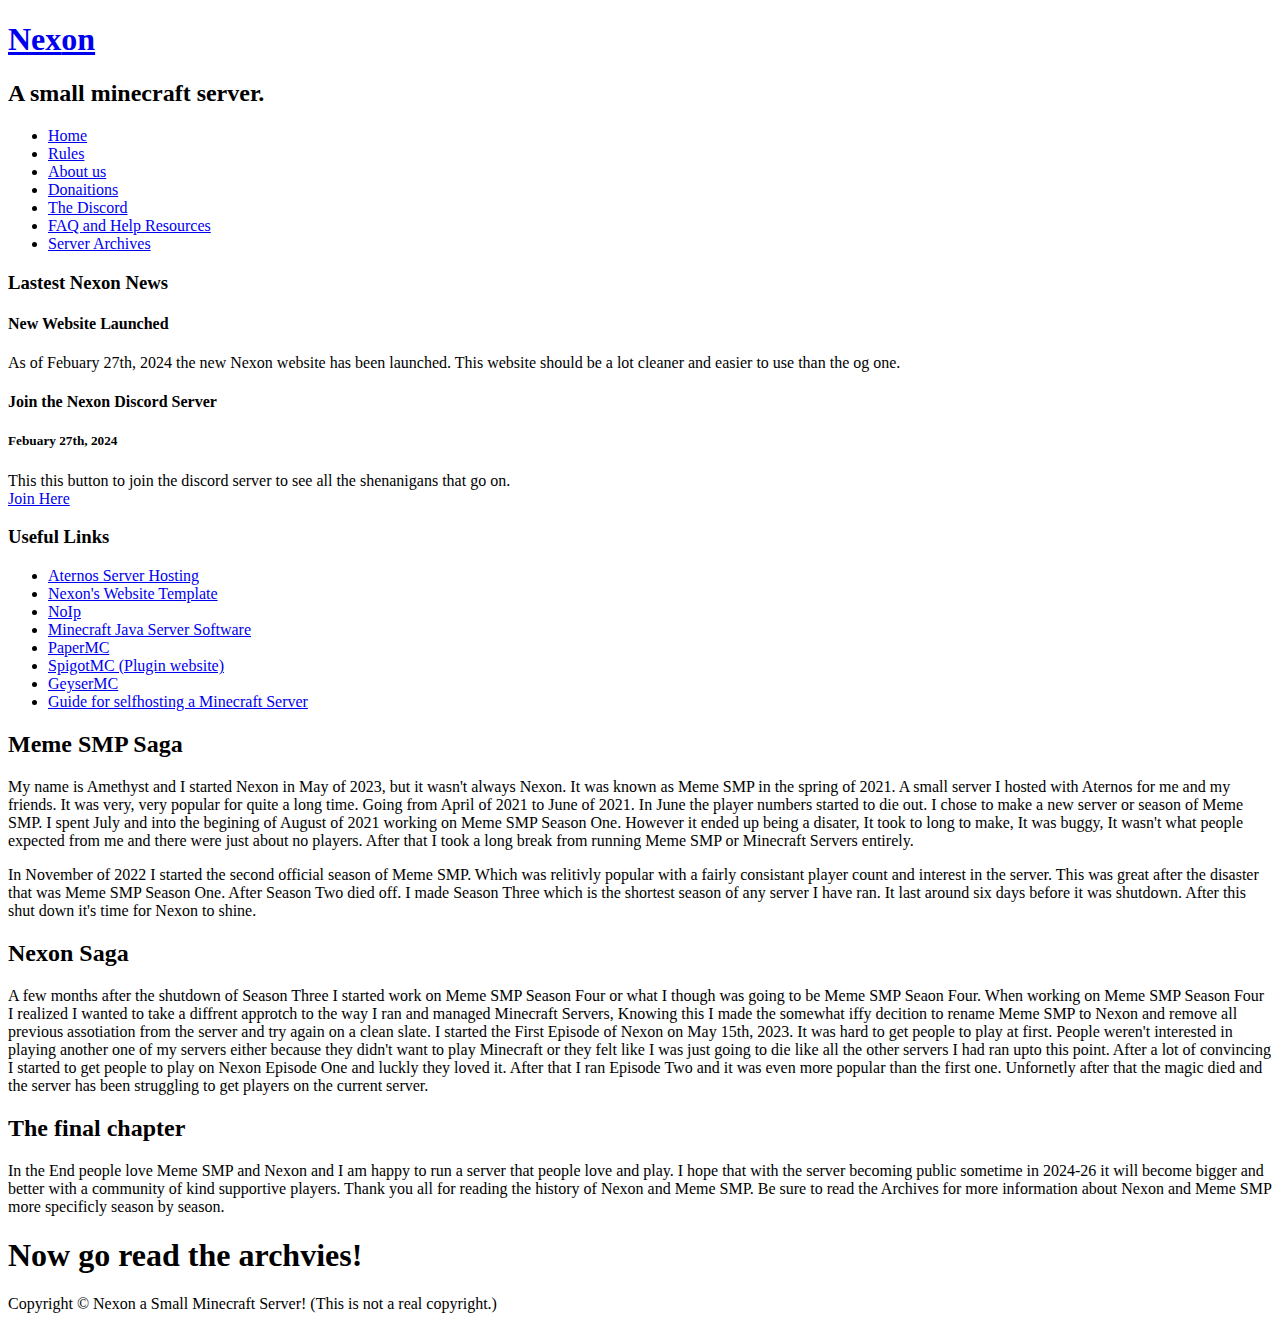
==== aboutus.html @ 3ce4cdde "Add files via upload" ====
<!DOCTYPE HTML>
<html>

<head>
  <title>Nexon - About us</title>
  <meta name="description" content="website description" />
  <meta name="keywords" content="website keywords, website keywords" />
  <meta http-equiv="content-type" content="text/html; charset=UTF-8" />
  <link rel="stylesheet" type="text/css" href="style/style.css" title="style" />
</head>

<body>
  <div id="main">
    <div id="header">
      <div id="logo">
        <div id="logo_text">
          <!-- class="logo_colour", allows you to change the colour of the text -->
          <h1><a href="index.html">Nex<span class="logo_colour">on</span><span class="logo_colour2"></span></a></h1>
          <h2>A small minecraft server.</h2>
        </div>
      </div>
      <div id="menubar">
        <ul id="menu">
          <!-- put class="selected" in the li tag for the selected page - to highlight which page you're on -->
          <li class="selected"><a href="index.html">Home</a></li> 
          <li><a href="rules.html">Rules</a></li>
          <li><a href="index.html">About us</a></li>
          <li><a href="matanence.htm">Donaitions</a></li>
          <li><a href="https://discord.gg/QVb5wJsmpV">The Discord</a></li> 
          <li><a href="help.html">FAQ and Help Resources</a></li>
          <li><a href="notdone.htm">Server Archives</a></li>
        </ul>
      </div>
    </div>
    <div id="site_content">
      <div class="sidebar">
        <!-- insert your sidebar items here -->
        <h3>Lastest Nexon News</h3>
        <h4>New Website Launched</h4>
        <p>As of Febuary 27th, 2024 the new Nexon website has been launched. This website should be a lot cleaner and easier to use than the og one.</p>
        <p></p>
        <h4>Join the Nexon Discord Server</h4>
        <h5>Febuary 27th, 2024</h5>
        <p>This this button to join the discord server to see all the shenanigans that go on.<br /><a href="https://discord.gg/QVb5wJsmpV">Join Here</a></p> 
        <h3>Useful Links</h3>
        <ul>
          <li><a href="https://aternos.org/:en/">Aternos Server Hosting</a></li>
          <li><a href="https://www.html5webtemplates.co.uk/wp-content/uploads/2020/templates/black_pink_white/index.html">Nexon's Website Template</a></li>
          <li><a href="https://www.noip.com/">NoIp</a></li>
          <li><a href="https://www.minecraft.net/en-us/download/server">Minecraft Java Server Software</a></li> 
          <li><a href="https://papermc.io/">PaperMC</a></li> 
          <li><a href="https://www.spigotmc.org/">SpigotMC (Plugin website)</a></li> 
          <li><a href="https://geysermc.org/">GeyserMC</a></li>
          <li><a href="https://www.youtube.com/watch?v=zTamkJ3gyYY">Guide for selfhosting a Minecraft Server</a></li>
        </ul>
      </div>
      <div id="content">
        <!-- insert the page content here -->
        <h2>Meme SMP Saga</h2>
        <p>My name is Amethyst and I started Nexon in May of 2023, but it wasn't always Nexon. It was known as Meme SMP in the spring of 2021. A small server I hosted with Aternos for me and my friends. It was very, very popular for quite a long time. Going from April of 2021 to June of 2021. In June the player numbers started to die out. I chose to make a new server or season of Meme SMP. I spent July and into the begining of August of 2021 working on Meme SMP Season One. However it ended up being a disater, It took to long to make, It was buggy, It wasn't what people expected from me and there were just about no players. After that I took a long break from running Meme SMP or Minecraft Servers entirely.</p>
        <p>In November of 2022 I started the second official season of Meme SMP. Which was relitivly popular with a fairly consistant player count and interest in the server. This was great after the disaster that was Meme SMP Season One. After Season Two died off. I made Season Three which is the shortest season of any server I have ran. It last around six days before it was shutdown. After this shut down it's time for Nexon to shine.</p>
        <h2>Nexon Saga</h2>
        <p>A few months after the shutdown of Season Three I started work on Meme SMP Season Four or what I though was going to be Meme SMP Seaon Four. When working on Meme SMP Season Four I realized I wanted to take a diffrent approtch to the way I ran and managed Minecraft Servers, Knowing this I made the somewhat iffy decition to rename Meme SMP to Nexon and remove all previous assotiation from the server and try again on a clean slate. I started the First Episode of Nexon on May 15th, 2023. It was hard to get people to play at first. People weren't interested in playing another one of my servers either because they didn't want to play Minecraft or they felt like I was just going to die like all the other servers I had ran upto this point. After a lot of convincing I started to get people to play on Nexon Episode One and luckly they loved it. After that I ran Episode Two and it was even more popular than the first one. Unfornetly after that the magic died and the server has been struggling to get players on the current server.</p>
        <h2>The final chapter</h2>
        <p>In the End people love Meme SMP and Nexon and I am happy to run a server that people love and play. I hope that with the server becoming public sometime in 2024-26 it will become bigger and better with a community of kind supportive players. Thank you all for reading the history of Nexon and Meme SMP. Be sure to read the Archives for more information about Nexon and Meme SMP more specificly season by season.</p>
        <h1>Now go read the archvies!</h1>
      </div>
    </div>
    <div id="footer">
      Copyright &copy; Nexon a Small Minecraft Server! (This is not a real copyright.) 
    </div>
  </div>
</body>
</html>
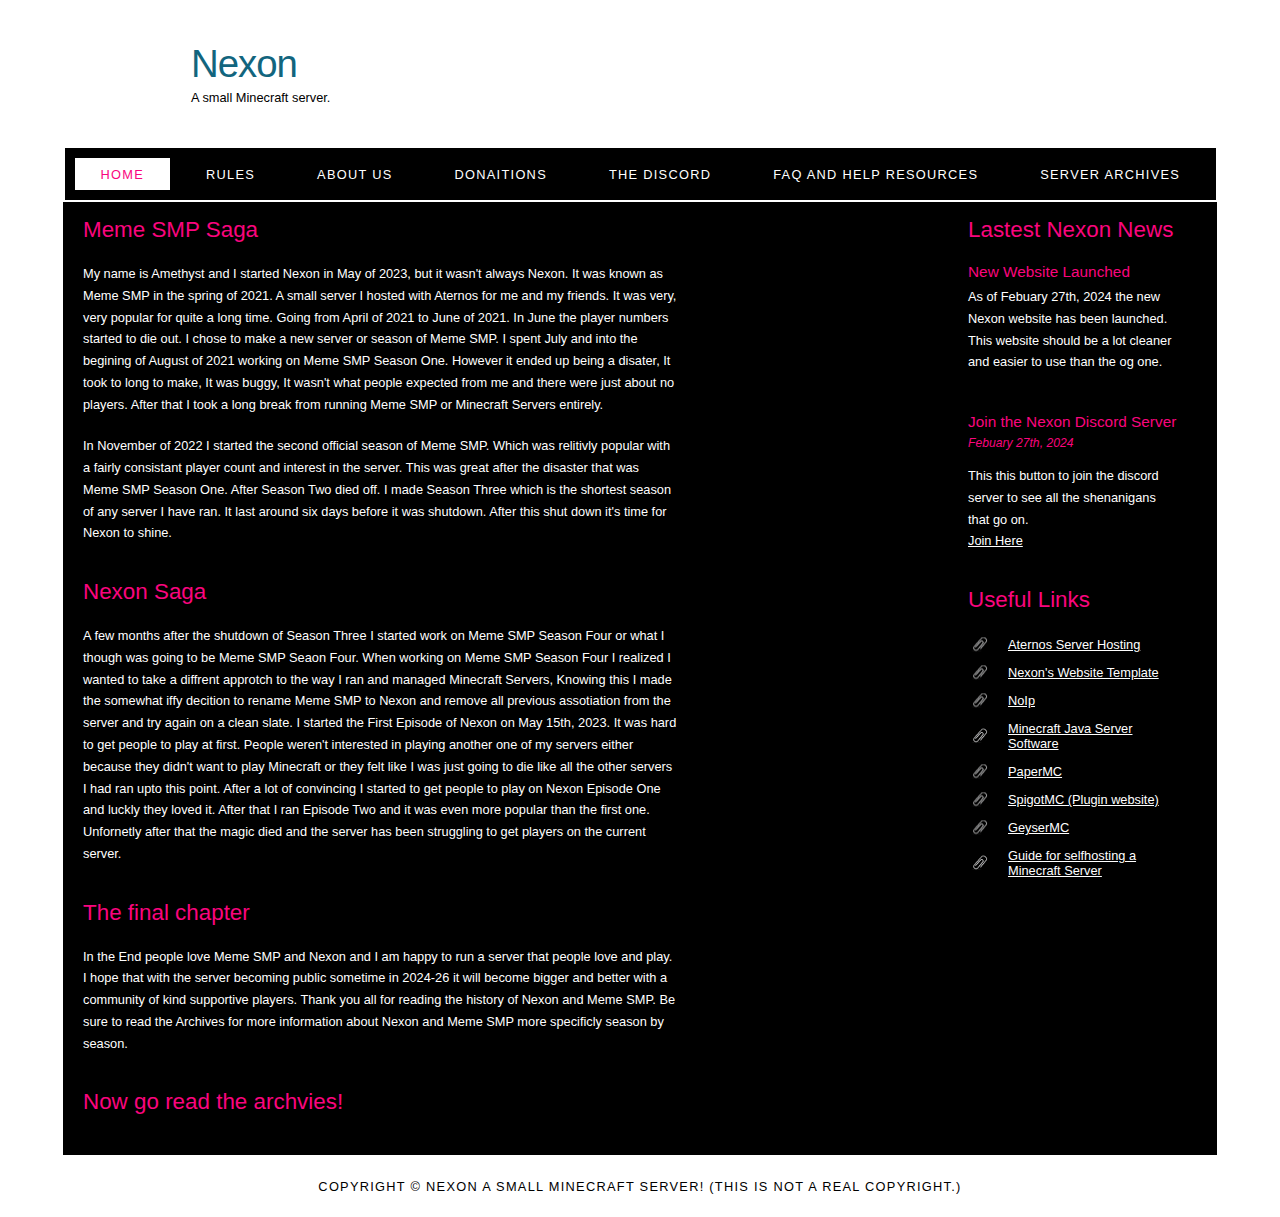
==== commit 14eb7efd: "Add files via upload" ====
--- a/aboutus.html
+++ b/aboutus.html
@@ -15,8 +15,8 @@
       <div id="logo">
         <div id="logo_text">
           <!-- class="logo_colour", allows you to change the colour of the text -->
-          <h1><a href="index.html">Nex<span class="logo_colour">on</span><span class="logo_colour2"></span></a></h1>
-          <h2>A small minecraft server.</h2>
+          <h1><a href="index.html"><span class="logo_colour"></span><span class="logo_colour2">Nexon</span></a></h1>
+          <h2>A small Minecraft server.</h2>
         </div>
       </div>
       <div id="menubar">
--- a/style/style.css
+++ b/style/style.css
@@ -0,0 +1,294 @@
+html
+{ height: 100%;}
+
+*
+{ margin: 0;
+  padding: 0;}
+
+body
+{ font: normal .80em 'trebuchet ms', arial, sans-serif;
+  background: #ffffff url(background.png) repeat;
+  color: #FFF;}
+
+p
+{ padding: 0 0 20px 0;
+  line-height: 1.7em;}
+
+img
+{ border: 0;}
+
+h1, h2, h3, h4, h5, h6 
+{ font: normal 175% 'century gothic', arial, sans-serif;
+  color: #FA057E;
+  margin: 0 0 15px 0;
+  padding: 15px 0 5px 0;}
+
+h2
+{ font: normal 175% 'century gothic', arial, sans-serif;}
+
+h4, h5, h6
+{ margin: 0;
+  padding: 0 0 5px 0;
+  font: normal 120% arial, sans-serif;}
+
+h5, h6
+{ font: italic 95% arial, sans-serif;
+  padding: 0 0 15px 0;}
+
+a, a:hover
+{ outline: none;
+  text-decoration: underline;
+  color: #FFF;}
+
+a:hover
+{ text-decoration: none;}
+
+.left
+{ float: left;
+  width: auto;
+  margin-right: 10px;}
+
+.right
+{ float: right; 
+  width: auto;
+  margin-left: 10px;}
+
+.center
+{ display: block;
+  text-align: center;
+  margin: 20px auto;}
+
+blockquote
+{ margin: 20px 0; 
+  padding: 10px 20px 0 20px;
+  border: 1px solid #E5E5DB;
+  background: #FFF;}
+
+ul
+{ margin: 2px 0 22px 17px;}
+
+ul li
+{ list-style-type: circle;
+  margin: 0 0 6px 0; 
+  padding: 0 0 4px 5px;}
+
+ol
+{ margin: 8px 0 22px 20px;}
+
+ol li
+{ margin: 0 0 11px 0;}
+
+#main, #logo, #menubar, #site_content, #footer
+{ margin-left: auto; 
+  margin-right: auto;}
+
+#header
+{ background: transparent;
+  height: 202px;}
+
+#logo
+{ width: 898px;
+  position: relative;
+  height: 148px;}
+
+#logo #logo_text 
+{ position: absolute; 
+  top: 20px;
+  left: 0;}
+
+#logo h1, #logo h2
+{ font: normal 300% 'century gothic', arial, sans-serif;
+  border-bottom: 0;
+  text-transform: none;
+  margin: 0;}
+
+#logo_text h1, #logo_text h1 a, #logo_text h1 a:hover 
+{ padding: 22px 0 0 0;
+  color: #000;
+  letter-spacing: -1px;
+  text-decoration: none;}
+
+#logo_text h1 a .logo_colour
+{ color: #FA057E;}
+
+#logo_text h1 a .logo_colour2
+{ color: #12657e;}
+
+#logo_text h2
+{ font-size: 100%;
+  padding: 4px 0 0 0;
+  color: #000;}
+
+#menubar
+{ width: 1151px;
+  height: 52px;
+  padding: 0;
+  background: #000;} 
+
+ul#menu, ul#menu li
+{ float: left;
+  margin: 0; 
+  padding: 0;}
+
+ul#menu li
+{ list-style: none;}
+
+ul#menu li a
+{ letter-spacing: 0.1em;
+  font: normal 100% arial, sans-serif;
+  display: block; 
+  float: left; 
+  height: 17px;
+  margin: 10px 0 0 10px;
+  padding: 9px 26px 6px 26px;
+  text-align: center;
+  color: #FFF;
+  text-transform: uppercase;
+  text-decoration: none;
+  background: transparent;} 
+
+ul#menu li a:hover, ul#menu li.selected a, ul#menu li.selected a:hover
+{ color: #FA057E;
+  background: #fff;}
+
+#site_content
+{ width: 1110px;
+  overflow: hidden;
+  margin: 0 auto 0 auto;
+  padding: 0 24px 20px 20px;
+  background: #000;} 
+
+.sidebar
+{ float: right;
+  width: 210px;
+  padding: 0 15px 20px 15px;}
+
+.sidebar ul
+{ width: 198px; 
+  padding: 4px 0 0 0; 
+  margin: 4px 0 30px 0;}
+
+.sidebar li
+{ list-style: none; 
+  padding: 0 0 7px 0; }
+
+.sidebar li a, .sidebar li a:hover
+{ padding: 0 0 0 40px;
+  display: block;
+  background: transparent url(link.png) no-repeat left center;} 
+
+.sidebar li a.selected
+{ color: #7E2451;
+  text-decoration: none;} 
+
+#content
+{ text-align: left;
+  float: left;
+  width: 595px;
+  padding: 0;}
+
+#content ul
+{ margin: 2px 0 22px 0px;}
+
+#content ul li
+{ list-style-type: none;
+  background: url(bullet.png) no-repeat;
+  margin: 0 0 6px 0; 
+  padding: 0 0 4px 25px;
+  line-height: 1.5em;}
+
+#footer
+{ width: 898px;
+  font: normal 100% 'lucida sans unicode', arial, sans-serif;
+  height: 33px;
+  padding: 24px 0 5px 0;
+  text-align: center; 
+  background: transparent;
+  color: #000;
+  text-transform: uppercase;
+  letter-spacing: 0.1em;}
+
+#footer a
+{ color: #000;
+  text-decoration: none;}
+
+#footer a:hover
+{ color: #000;
+  text-decoration: underline;}
+
+.search
+{ color: #5D5D5D; 
+  border: 1px solid #BBB; 
+  width: 134px; 
+  padding: 4px; 
+  font: 100% arial, sans-serif;}
+
+#colours
+{ height: 0px;
+  text-align: right;
+  padding: 66px 16px 0px 300px;}
+  
+.form_settings
+{ margin: 15px 0 0 0;}
+
+.form_settings p
+{ padding: 0 0 4px 0;}
+
+.form_settings span
+{ float: left; 
+  width: 200px; 
+  text-align: left;}
+  
+.form_settings input, .form_settings textarea
+{ padding: 5px; 
+  width: 299px; 
+  font: 100% arial; 
+  border: 1px solid #E5E5DB; 
+  background: #FFF; 
+  color: #47433F;}
+  
+.form_settings .submit
+{ font: 100% arial; 
+  border: 1px solid; 
+  width: 99px; 
+  margin: 0 0 0 212px; 
+  height: 33px;
+  padding: 2px 0 3px 0;
+  cursor: pointer; 
+  background: #000; 
+  color: #FFF;}
+
+.form_settings textarea, .form_settings select
+{ font: 100% arial; 
+  width: 299px;}
+
+.form_settings select
+{ width: 310px;}
+
+.form_settings .checkbox
+{ margin: 4px 0; 
+  padding: 0; 
+  width: 14px;
+  border: 0;
+  background: none;}
+
+.separator
+{ width: 100%;
+  height: 0;
+  border-top: 1px solid #D9D5CF;
+  border-bottom: 1px solid #FFF;
+  margin: 0 0 20px 0;}
+  
+table
+{ margin: 10px 0 30px 0;}
+
+table tr th, table tr td
+{ background: #3B3B3B;
+  color: #FFF;
+  padding: 7px 4px;
+  text-align: left;}
+  
+table tr td
+{ background: #F0EFE2;
+  color: #47433F;
+  border-top: 1px solid #FFF;}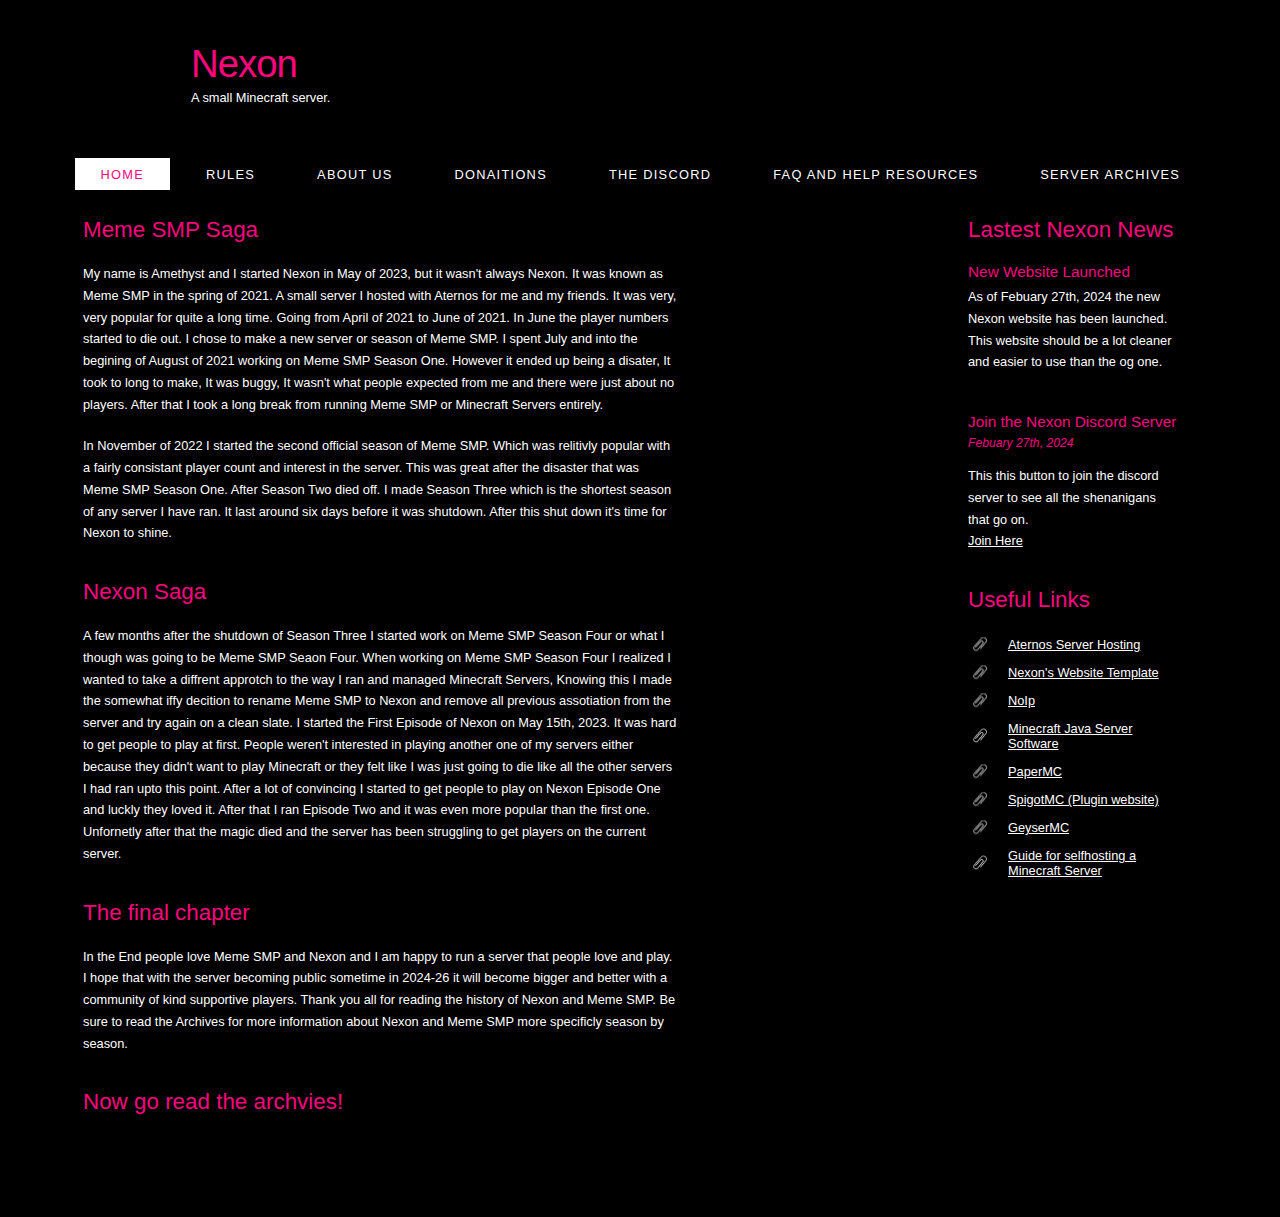
==== commit 58612fa4: "Add files via upload" ====
--- a/aboutus.html
+++ b/aboutus.html
@@ -15,7 +15,7 @@
       <div id="logo">
         <div id="logo_text">
           <!-- class="logo_colour", allows you to change the colour of the text -->
-          <h1><a href="index.html"><span class="logo_colour"></span><span class="logo_colour2">Nexon</span></a></h1>
+          <h1><a href="index.html"><span class="logo_colour">Nexon</span><span class="logo_colour2"></span></a></h1>
           <h2>A small Minecraft server.</h2>
         </div>
       </div>
--- a/style/style.css
+++ b/style/style.css
@@ -7,7 +7,7 @@
 
 body
 { font: normal .80em 'trebuchet ms', arial, sans-serif;
-  background: #ffffff url(background.png) repeat;
+  background: #000000 url(#) repeat;
   color: #FFF;}
 
 p
@@ -117,7 +117,7 @@
 #logo_text h2
 { font-size: 100%;
   padding: 4px 0 0 0;
-  color: #000;}
+  color: #ffffff;}
 
 #menubar
 { width: 1151px;
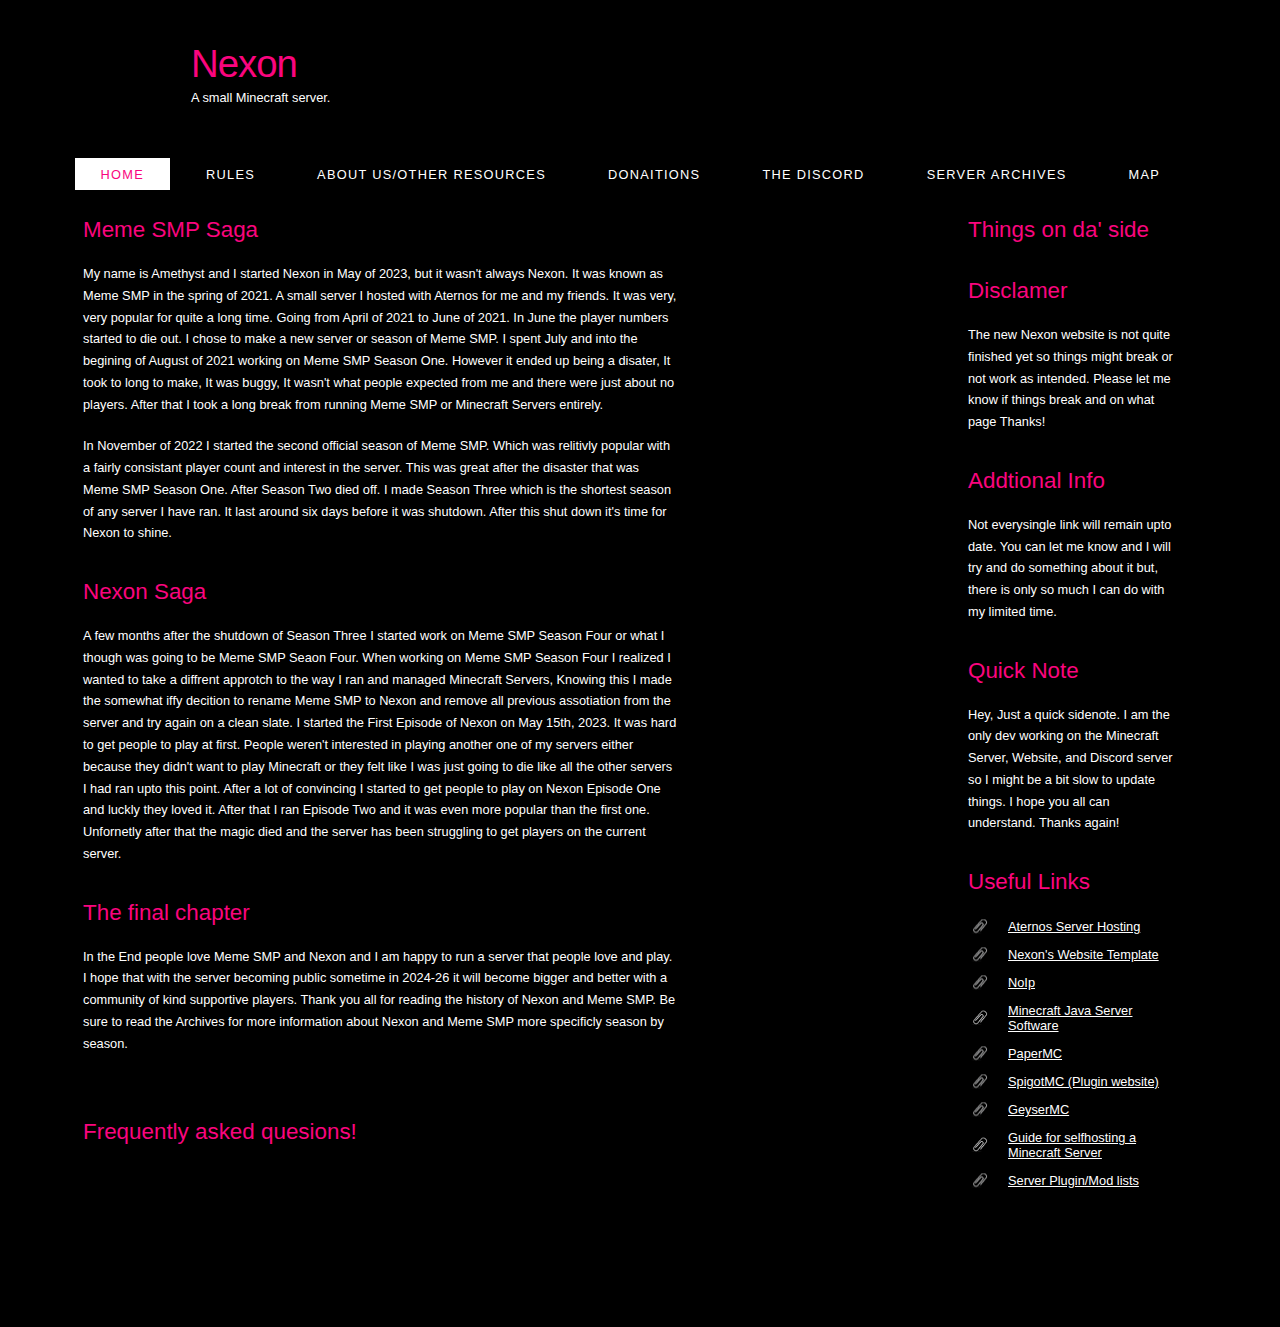
==== commit 3fa9e50c: "Add files via upload" ====
--- a/aboutus.html
+++ b/aboutus.html
@@ -24,24 +24,24 @@
           <!-- put class="selected" in the li tag for the selected page - to highlight which page you're on -->
           <li class="selected"><a href="index.html">Home</a></li> 
           <li><a href="rules.html">Rules</a></li>
-          <li><a href="index.html">About us</a></li>
+          <li><a href="index.html">About us/Other Resources</a></li>
           <li><a href="matanence.htm">Donaitions</a></li>
           <li><a href="https://discord.gg/QVb5wJsmpV">The Discord</a></li> 
-          <li><a href="help.html">FAQ and Help Resources</a></li>
           <li><a href="notdone.htm">Server Archives</a></li>
+          <li><a href="servermap.html">Map</a></li>
         </ul>
       </div>
     </div>
     <div id="site_content">
       <div class="sidebar">
         <!-- insert your sidebar items here -->
-        <h3>Lastest Nexon News</h3>
-        <h4>New Website Launched</h4>
-        <p>As of Febuary 27th, 2024 the new Nexon website has been launched. This website should be a lot cleaner and easier to use than the og one.</p>
-        <p></p>
-        <h4>Join the Nexon Discord Server</h4>
-        <h5>Febuary 27th, 2024</h5>
-        <p>This this button to join the discord server to see all the shenanigans that go on.<br /><a href="https://discord.gg/QVb5wJsmpV">Join Here</a></p> 
+        <h3>Things on da' side</h3>
+        <h3>Disclamer</h3> 
+        <p>The new Nexon website is not quite finished yet so things might break or not work as intended. Please let me know if things break and on what page Thanks!</p>
+        <h3>Addtional Info</h3>
+        <p>Not everysingle link will remain upto date. You can let me know and I will try and do something about it but, there is only so much I can do with my limited time.</p>
+        <h3>Quick Note</h3>
+        <p>Hey, Just a quick sidenote. I am the only dev working on the Minecraft Server, Website, and Discord server so I might be a bit slow to update things. I hope you all can understand. Thanks again!</p>
         <h3>Useful Links</h3>
         <ul>
           <li><a href="https://aternos.org/:en/">Aternos Server Hosting</a></li>
@@ -52,6 +52,7 @@
           <li><a href="https://www.spigotmc.org/">SpigotMC (Plugin website)</a></li> 
           <li><a href="https://geysermc.org/">GeyserMC</a></li>
           <li><a href="https://www.youtube.com/watch?v=zTamkJ3gyYY">Guide for selfhosting a Minecraft Server</a></li>
+          <li><a href="error.html">Server Plugin/Mod lists</a></li>
         </ul>
       </div>
       <div id="content">
@@ -63,7 +64,10 @@
         <p>A few months after the shutdown of Season Three I started work on Meme SMP Season Four or what I though was going to be Meme SMP Seaon Four. When working on Meme SMP Season Four I realized I wanted to take a diffrent approtch to the way I ran and managed Minecraft Servers, Knowing this I made the somewhat iffy decition to rename Meme SMP to Nexon and remove all previous assotiation from the server and try again on a clean slate. I started the First Episode of Nexon on May 15th, 2023. It was hard to get people to play at first. People weren't interested in playing another one of my servers either because they didn't want to play Minecraft or they felt like I was just going to die like all the other servers I had ran upto this point. After a lot of convincing I started to get people to play on Nexon Episode One and luckly they loved it. After that I ran Episode Two and it was even more popular than the first one. Unfornetly after that the magic died and the server has been struggling to get players on the current server.</p>
         <h2>The final chapter</h2>
         <p>In the End people love Meme SMP and Nexon and I am happy to run a server that people love and play. I hope that with the server becoming public sometime in 2024-26 it will become bigger and better with a community of kind supportive players. Thank you all for reading the history of Nexon and Meme SMP. Be sure to read the Archives for more information about Nexon and Meme SMP more specificly season by season.</p>
-        <h1>Now go read the archvies!</h1>
+        <br>
+        <br>
+        <h1>Frequently asked quesions!</h1>
+        
       </div>
     </div>
     <div id="footer">
